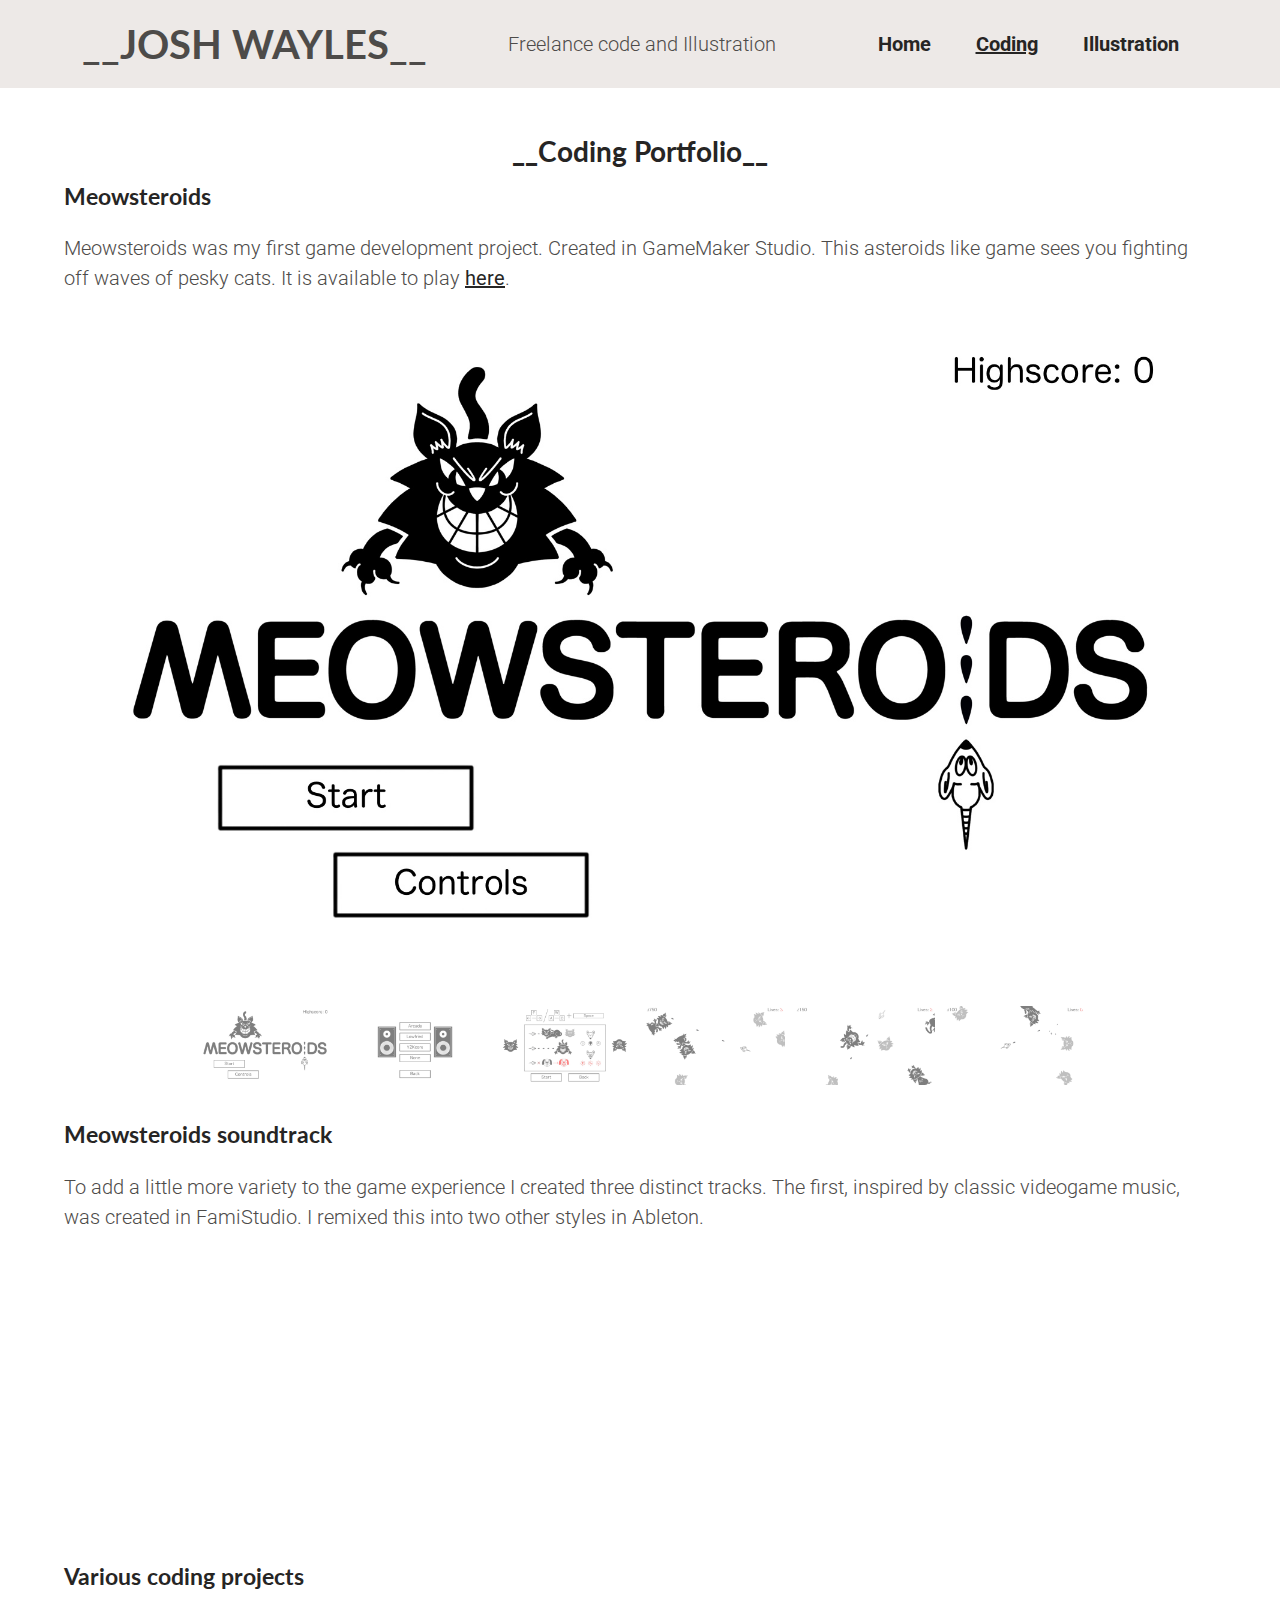
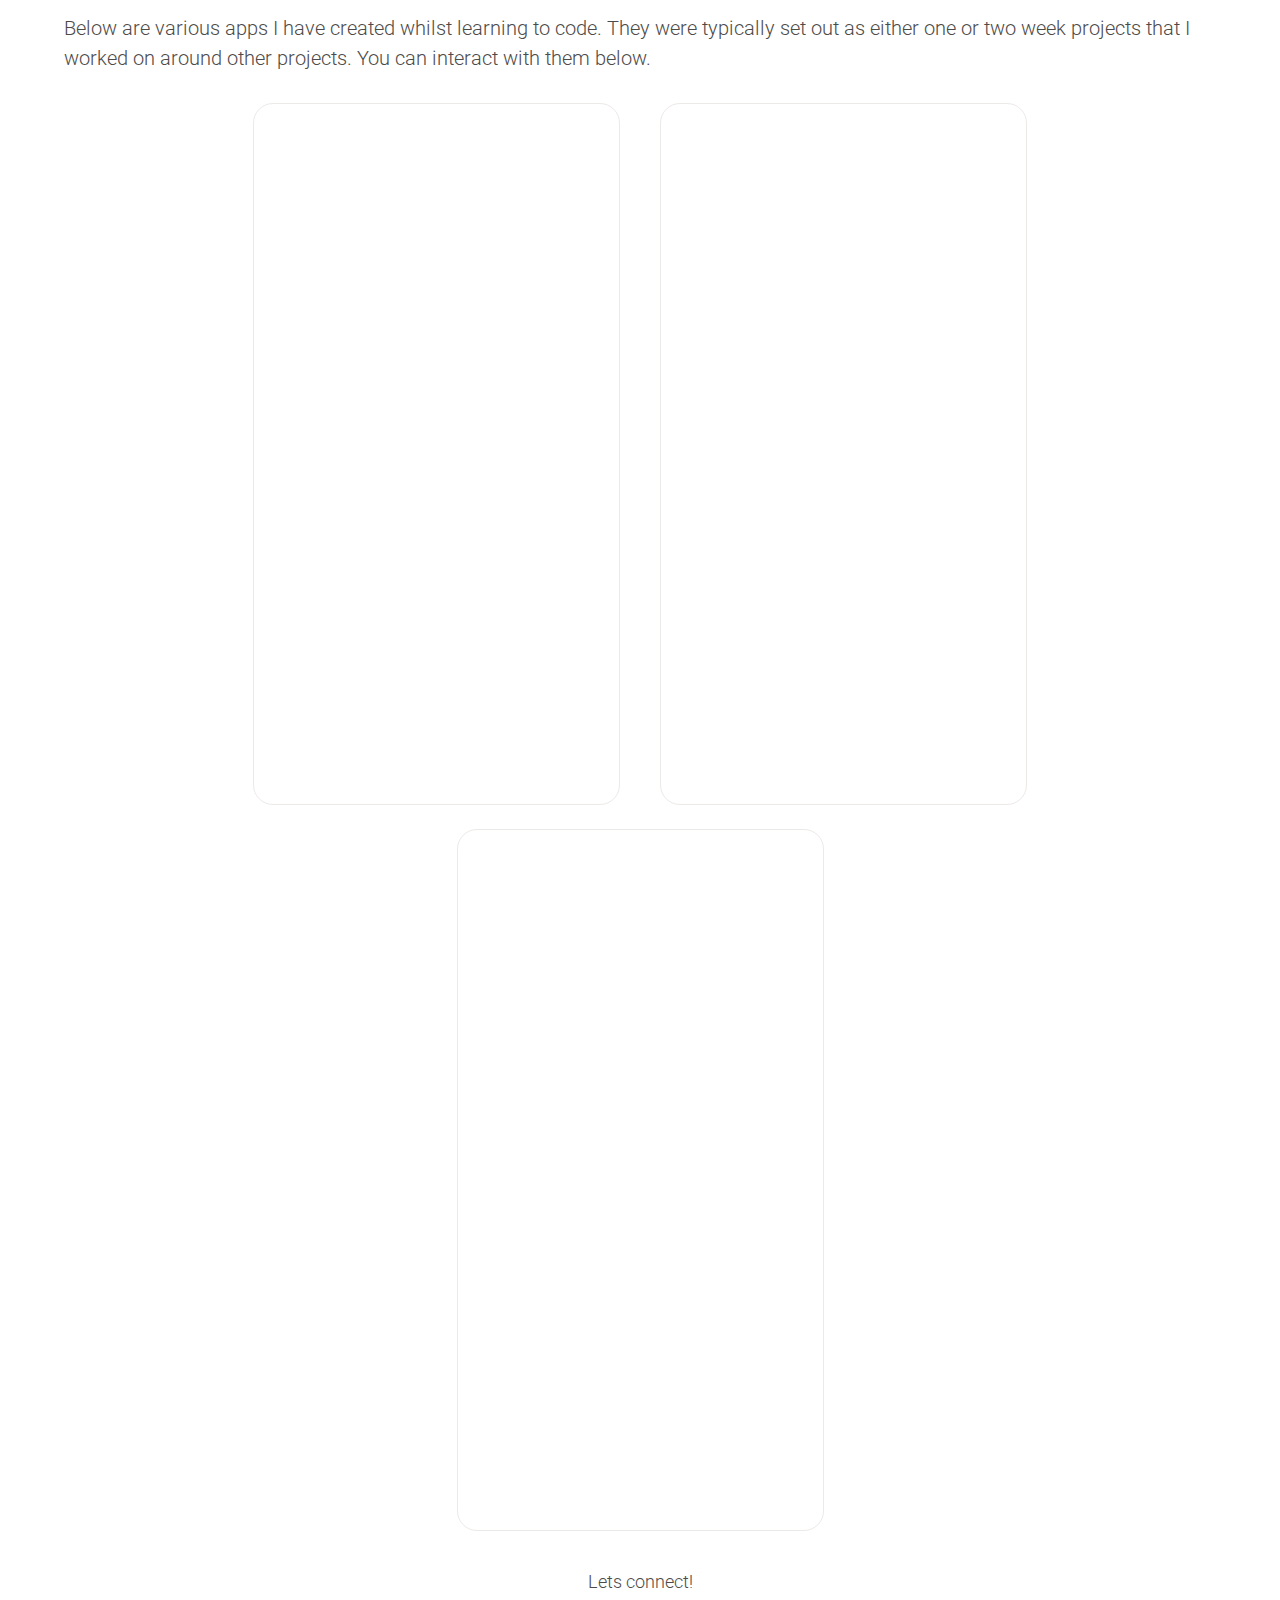
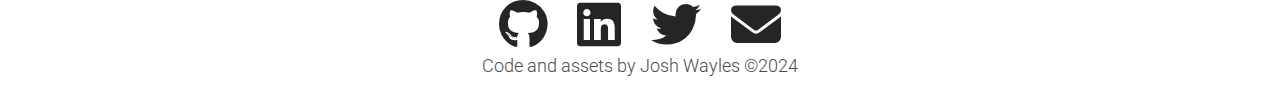
==== coding.html @ 70efe6f8 "Update coding.html" ====
<!DOCTYPE html>
<html lang="en">

<head>

    <meta name="author" content="Josh Wayles" />
    <meta charset="UTF-8" />
    <meta name="viewport" content="width=device-width, initial-scale=1.0" />
    <meta name="description" content="Freelance illustrator and coder Josh Wayles' coding portfolio">
    <meta name="keywords" content="Website, Portfolio, Games, Illustration">
    <link rel="stylesheet" href="src/style.css" />
    <title>Josh Wayles</title>

    <meta property="og:title" content="Josh Wayles" />
    <meta property="og:image" content="images/josh_wayles_spiderman.jpg" />
    <meta property="og:description" content="Freelance code and illustration" />
    <meta property="og:url" content="https://joshwayles.github.io." />
    <meta property="og:image:width" content="400" />
    <meta property="og:image:height" content="400" />
    <meta property="og:type" content="website" />

    <!-- Google fonts Lato-->
    <link rel="preconnect" href="https://fonts.googleapis.com">
    <link rel="preconnect" href="https://fonts.gstatic.com" crossorigin>
    <link href="https://fonts.googleapis.com/css2?family=Lato:wght@300;400;700&display=swap" rel="stylesheet">

    <!-- Google fonts Roboto-->
    <link rel="preconnect" href="https://fonts.googleapis.com">
    <link rel="preconnect" href="https://fonts.gstatic.com" crossorigin>
    <link
        href="https://fonts.googleapis.com/css2?family=Lato:wght@300;400;700&family=Roboto:ital,wght@0,100;0,300;0,400;0,500;0,700;0,900;1,100;1,300;1,400;1,500;1,700;1,900&display=swap"
        rel="stylesheet">

    <!-- Social Icons-->
    <link rel="stylesheet" href="https://cdnjs.cloudflare.com/ajax/libs/font-awesome/6.6.0/css/all.min.css">

</head>

<body>

    <header class="header">
        <h1 class="header__title"><a aria-label="link to home page" href="index.html">__JOSH WAYLES__</a></h1>
        <p class="header__subtitle">Freelance code and Illustration</p>

        <nav class="nav" id="nav">

            <a aria-label="link to home page" class="nav__link" href="index.html">Home</a>
            <a aria-label="link to coding portfolio" class="nav__link current-page" href="coding.html">Coding</a>
            <a aria-label="link to illustration portfolio" class="nav__link" href="illustration.html">Illustration</a>

        </nav>
    </header>

    <div class="content-spacer"></div>

    <div class="container">

        <main class="main">

            <h2 class="page__title">__Coding Portfolio__</h2>

            <div class="project">
                <h3 class="project__title">Meowsteroids</h3>
                <p class="project__body">Meowsteroids was my first game development project. Created in GameMaker
                    Studio. This asteroids like game sees you fighting off waves of pesky cats. It is available to play
                    <a class="project__link" aria-label="link to play meowsteroids"
                        href="https://gx.games/games/0licns/meowsteroids/">here</a>.
                </p>

                <img class="project__image project__image--landscape" id="meowsteroids-img"
                    src="images/meowsteroids/josh_wayles_meowsteroids_title.jpg"
                    alt="screenshots from the asteroids like game meowsteroids" loading="lazy">

                <div class="thumbnail" aria-label="thumbnails to change main image">
                    <img class="thumbnail__image thumbnail__image--3" onclick="meowImageChange(this)"
                        src="images/meowsteroids/josh_wayles_meowsteroids_title.jpg" alt="meowsteroids title page"
                        loading="lazy">
                    <img class="thumbnail__image  thumbnail__image--3" onclick="meowImageChange(this)"
                        src="images/meowsteroids/josh_wayles_meowsteroids_music.jpg" alt="meowsteroids music page"
                        loading="lazy">
                    <img class="thumbnail__image  thumbnail__image--3" onclick="meowImageChange(this)"
                        src="images/meowsteroids/josh_wayles_meowsteroids_controls.jpg" alt="meowsteroids controls page"
                        loading="lazy">
                    <img class="thumbnail__image  thumbnail__image--3" onclick="meowImageChange(this)"
                        src="images/meowsteroids/josh_wayles_meowsteroids_game1.jpg" alt="meowsteroids game screenshot 1"
                        loading="lazy">
                    <img class="thumbnail__image  thumbnail__image--3" onclick="meowImageChange(this)"
                        src="images/meowsteroids/josh_wayles_meowsteroids_game2.jpg" alt="meowsteroids game screenshot 2"
                        loading="lazy">
                    <img class="thumbnail__image  thumbnail__image--3" onclick="meowImageChange(this)"
                        src="images/meowsteroids/josh_wayles_meowsteroids_game3.jpg" alt="meowsteroids game screenshot 3"
                        loading="lazy">
                </div>
            </div>

            <div class="project">
                <h3 class="project__title">Meowsteroids soundtrack</h3>
                <p class="project__body">To add a little more variety to the game experience I created three
                    distinct tracks. The first, inspired by classic videogame music, was created in
                    FamiStudio. I remixed this into two other styles in Ableton.</p>
                <iframe class="project__music" title="music player for the meowsteroids game soundtrack"
                    style="border: 0"
                    src="https://bandcamp.com/EmbeddedPlayer/album=3588984896/size=large/bgcol=ffffff/linkcol=63b3cc/artwork=small/transparent=true/"
                    seamless loading="lazy"><a
                        href="https://joshwayles.bandcamp.com/album/meowsteroids-ost">Meowsteroids OST by Josh
                        Wayles</a></iframe>
            </div>

            <div class="project">
                <h3 class="project__title">Various coding projects</h3>
                <p class="project__body">Below are various apps I have created whilst learning to code. They were
                    typically set out as either one or two week projects that I worked on around other projects. You can
                    interact with them below.</p>
            </div>
            <div class="frame-display">
                <iframe title="html blackjack app" class="frame-display__frame"
                    src="https://josh-wayles-blackjack-app.netlify.app" loading="lazy"></iframe>
                <iframe title="html boardgame utility app" class="frame-display__frame"
                    src="https://josh-wayles-dice-pal.netlify.app" loading="lazy"></iframe>
                <iframe title="html counting app" class="frame-display__frame"
                    src="https://josh-wayles-counter-app.netlify.app" loading="lazy"></iframe>
            </div>

        </main>

    </div>

    <footer class="footer">

        <p class="footer__text">Lets connect!</p>

        <div class="social-icons">
            <a aria-label="link to github" class="social-icons__link" href="https://github.com/JoshWayles"><i
                    role="presentation" class="fa-brands fa-github"></i></a>
            <a aria-label="link to linkedin" class="social-icons__link"
                href="https://www.linkedin.com/in/josh-wayles-0a90531ba/"><i role="presentation"
                    class="fa-brands fa-linkedin"></i></a>
            <a aria-label="link to twitter" class="social-icons__link" href="https://x.com/JoshWaylesGames"><i
                    role="presentation" class="fa-brands fa-twitter"></i></a>
            <a aria-label="link to contact form" class="social-icons__link"
                href="https://forms.gle/ByCnt6z9Kf9VAMFk9"><i role="presentation" class="fa-solid fa-envelope"></i></a>
        </div>

        <p class="footer__text">Code and assets by Josh Wayles &#169;2024</p>

    </footer>

    <script src="src/script.js"></script>

</body>

</html>
---- src/style.css ----
/*===GENERAL===*/

:root {
    --dark-text: #262524;
    --light-text: #4d4b49;
    --light-block: #ede9e7;
    --accent: #76b0c9;
}

body {
    box-sizing: border-box;
    background-color: #fff;
    font-family: "Roboto", sans-serif;
    margin: 0;
    font-size: 14px;
    color: var(--dark-text);
}

header {
    width: 100%;
    background: var(--light-block);
    text-align: center;
    position: fixed;
    top: 0;
    padding: 0.5em 0;
    z-index: 999;
}

nav {
    padding: 0.5em 0 0.5em;
}

footer {
    width: 100%;
    text-align: center;
    padding: 0.8em 0 0.8em;
}

img {
    display: block;
    border-radius: 1em;
    margin: 0;
    width: 100%;
}

iframe {
    margin: 0;
    padding: 0;
}

.container {
    margin: 0 auto;
    padding: 0;
    width: 90%;
    max-width: 1240px;
}

.content-spacer {
    width: 100%;
    height: 6em;
}

#about-me {
    scroll-margin-top: 7em;
}

@media (min-width: 850px) {

    body {
        font-size: 16px;
    }

    header {
        display: flex;
        justify-content: space-evenly;
        align-items: center;
        padding: 1em 0;
    }

    nav {
        padding: 0;
    }
}

@media (min-width: 1050px) {
    body {
        font-size: 20px;
    }
}

/*===GENERAL TYPOGRAPHY===*/

h1,
h2,
h3,
p,
a {
    margin: 0;
    padding: 0;
}

h1,
h2,
h3 {
    font-family: "Lato", sans-serif;
    font-weight: 700;
}

h1 {
    font-size: 1.5em;
    color: var(--dark-text);
    margin: 0.05em 0;
}

h2 {
    font-size: 1.4em;
}

p {
    color: var(--light-text);
    font-weight: 300;
}

a {
    color: var(--light-text);
    text-decoration: none;
}

.header__subtitle {
    font-weight: 300;
}

.footer__text {
    font-size: 0.9em;
    margin-bottom: 0.3em;
}

.social-icons__link {
    color: var(--dark-text);
    font-size: 2.5em;
    padding: 0.25em;
}

.social-icons__link:hover,
.social-icons__link:focus {
    color: var(--accent);
}

.nav__link {
    color: var(--dark-text);
    margin: 0 1em;
    text-decoration: none;
    font-weight: 700;
}

.nav__link:hover,
.nav__link:focus {
    color: var(--accent);
    text-decoration: underline;
}

.current-page {
    color: var(--dark-text);
    text-decoration: underline;
}

.current-page:hover,
.current-page:focus {
    color: var(--dark-text);
    cursor: default;
}

.header__subtitle {
    display: none;
}

@media (min-width: 850px) {
    h1 {
        font-size: 2em;
        margin: 0;
    }

    .header__subtitle {
        display: block;
    }
}

/*Page specific type*/

.page__title {
    text-align: center;
    padding: 0.5em;
}

.card-text__title {
    margin-bottom: 0.25em;
}

.card-text__body,
.project__body {
    line-height: 1.5;
}

.project__title {
    margin-bottom: 1em;
}

.project__body {
    margin-bottom: 1.5em;
}

.project__link {
    color: var(--dark-text);
    text-decoration: underline;
    font-weight: 400;
}

/*===HOME PAGE LAYOUT===*/

.card-display {
    display: flex;
    flex-direction: column;
    border-bottom: 1px solid var(--dark-text);
    margin: 1.2em 0 1.5em;
}

.card {
    display: flex;
    align-items: center;
    border: 2px solid var(--dark-text);
    border-radius: 1em;
    padding: 1em;
    margin-bottom: 1.5em;
}

.card__image {
    order: -1;
    width: 65px;
    height: 65px;
    margin-right: 1em;
    border-radius: 0.5em;
}

.card-text__title {
    margin-bottom: 0.25em;
}

.card__desktop-image {
    display: none;
}

@media (min-width: 400px) {
    .card__image {
        height: 100px;
        width: 100px;
    }
}

@media (min-width: 850px) {
    .card-display {
        flex-direction: row;
        justify-content: space-evenly;
    }

    .card {
        flex-direction: column;
        width: 25%;
    }

    .card:hover,
    .card:focus {
        box-shadow: -0.5rem 0.5rem var(--accent);
    }

    .card__image {
        width: 165px;
        height: 165px;
        margin: 0 auto 0.5em;
    }

    .card__desktop-image {
        margin: 1em auto 0;
        display: block;
    }

    .card-text {
        height: 200px;
        border-bottom: 1px solid var(--light-text);
    }

    .card-text__title {
        margin: 0.25em 0;
    }
}

@media (min-width: 1050px) {
    .card-text {
        height: 240px;
    }

}

.card:active {
    box-shadow: -0.3rem 0.3rem var(--accent);
    position: relative;
    top: 0.2em;
    left: -0.2em;
}

/*===PROJECT GENERAL LAYOUT===*/

.project {
    display: flex;
    flex-direction: column;
}

.project--border-bottom {
    margin-bottom: 1.5em;
    border-bottom: 1px solid var(--light-text);
}

.project__image {
    margin-bottom: 1.5em;
}

/*===ILLUSTRATION LAYOUT===*/

.project__image--multi {
    display: flex;
    flex-wrap: wrap;
    justify-content: space-evenly;
}

.project__image--portrait {
    margin-bottom: 1.5em;
    min-width: 250px;
}

.thumbnail {
    display: flex;
    flex-wrap: wrap;
    justify-content: center;
    margin-bottom: 1.5em;
}

.thumbnail__image {
    opacity: 50%;
    border-radius: 1em;
    margin: 5px;
}

.thumbnail__image--2 {
    width: 35%;
    max-width: 200px;
}

.thumbnail__image--3 {
    width: 25%;
    max-width: 140px;
    border-radius: 0.5em;
}

.thumbnail__image:hover,
.thumbnail__image:focus {
    opacity: 100%;
    border: 2px solid var(--accent);
    margin: 3px;
}

@media (min-width:800px) {
    .project--flex-reverse {
        flex-direction: row;
        align-items: center;
    }

    .project__image--recent {
        width: 65%;
        margin-left: 1em;
    }

    .project__image--about {
        width: 40%;
        order: -1;
        margin-right: 1.5em;
    }

    .project__image--portrait {
        width: 45%;
    }
}

/*===CODING LAYOUT===*/

.project__music {
    display: block;
    border: none;
    height: 270px;
    width: 100%;
    margin-bottom: 1.5em;
}

.frame-display {
    display: flex;
    flex-wrap: wrap;
    justify-content: center;
}

.frame-display__frame {
    border: 1px solid var(--light-block);
    border-radius: 1em;
    height: 700px;
    width: 100%;
    margin: 0 1em 1.2em;
}

@media (min-width: 400px) {
    .frame-display__frame {
        width: 365px;
    }
}

@media (min-width:850px) {
    .project__music {
        margin: 0 auto 1.5em;
        width: 700px;
    }
}
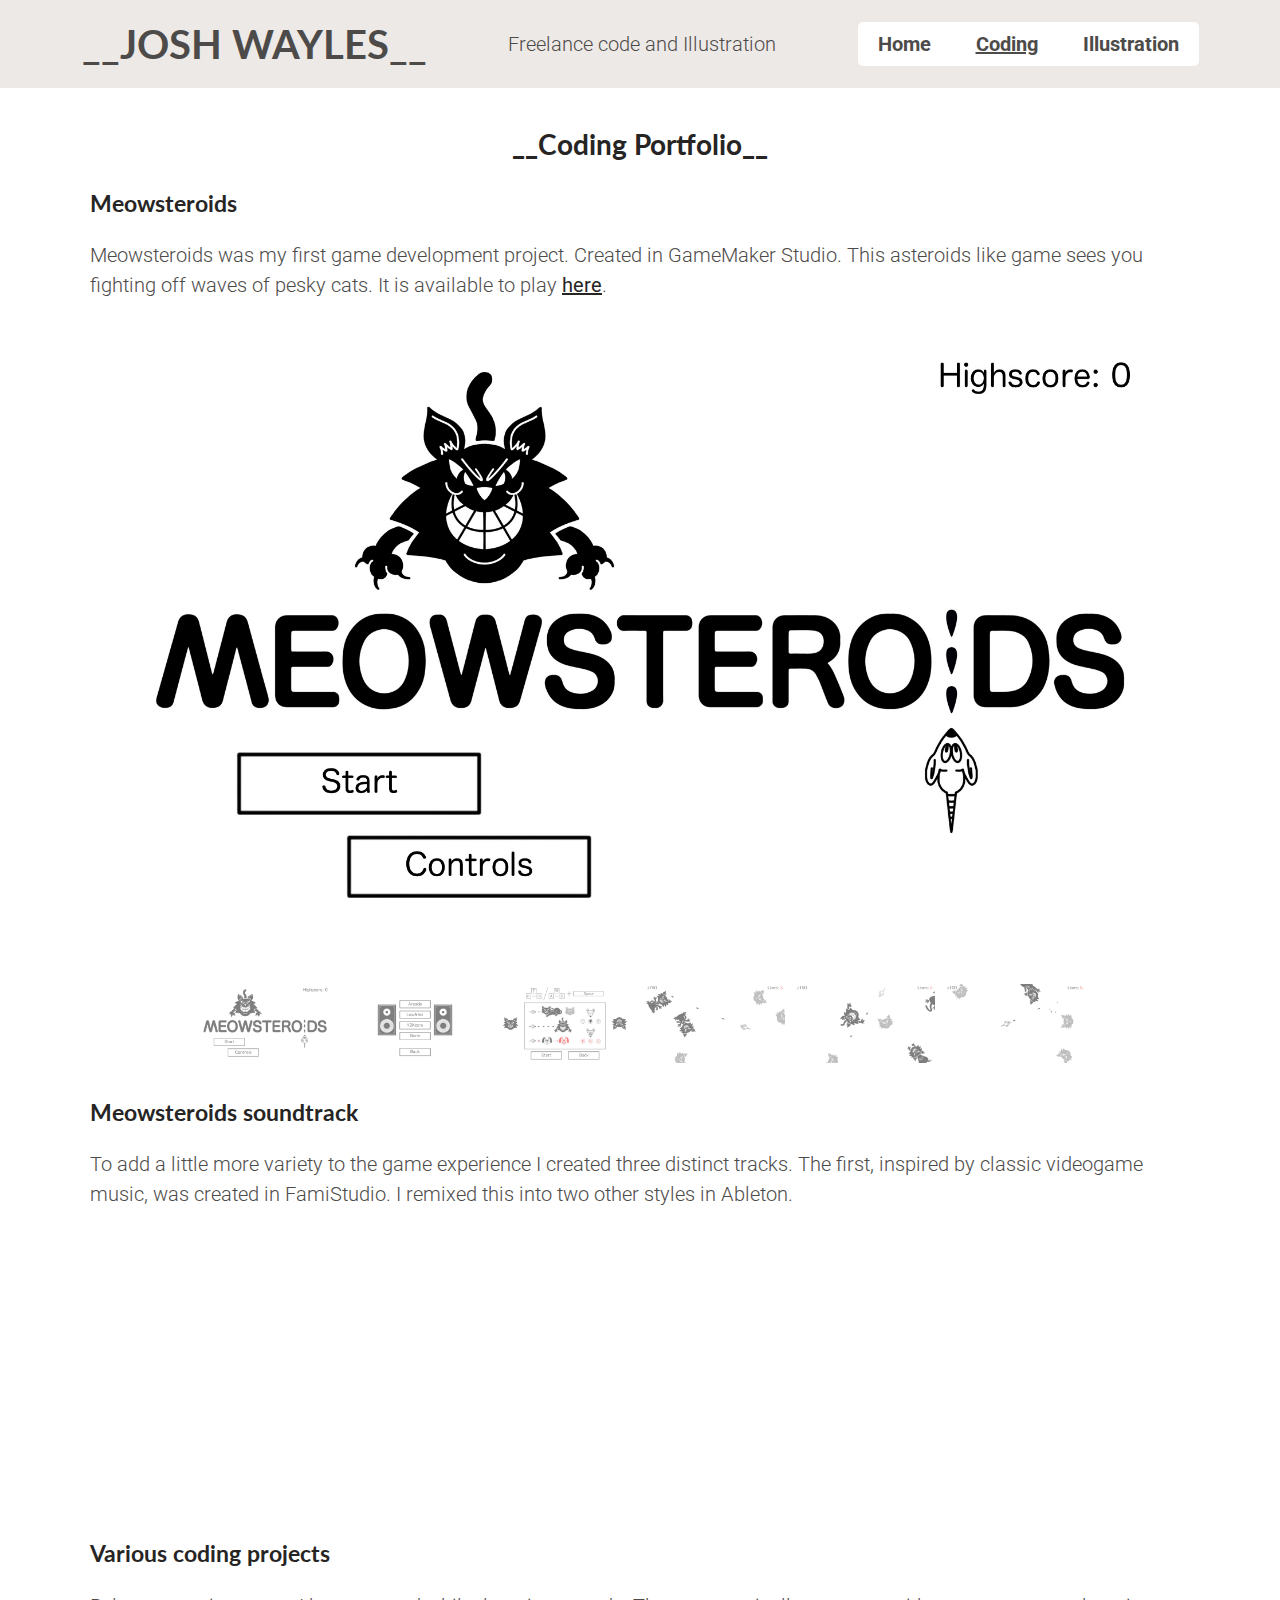
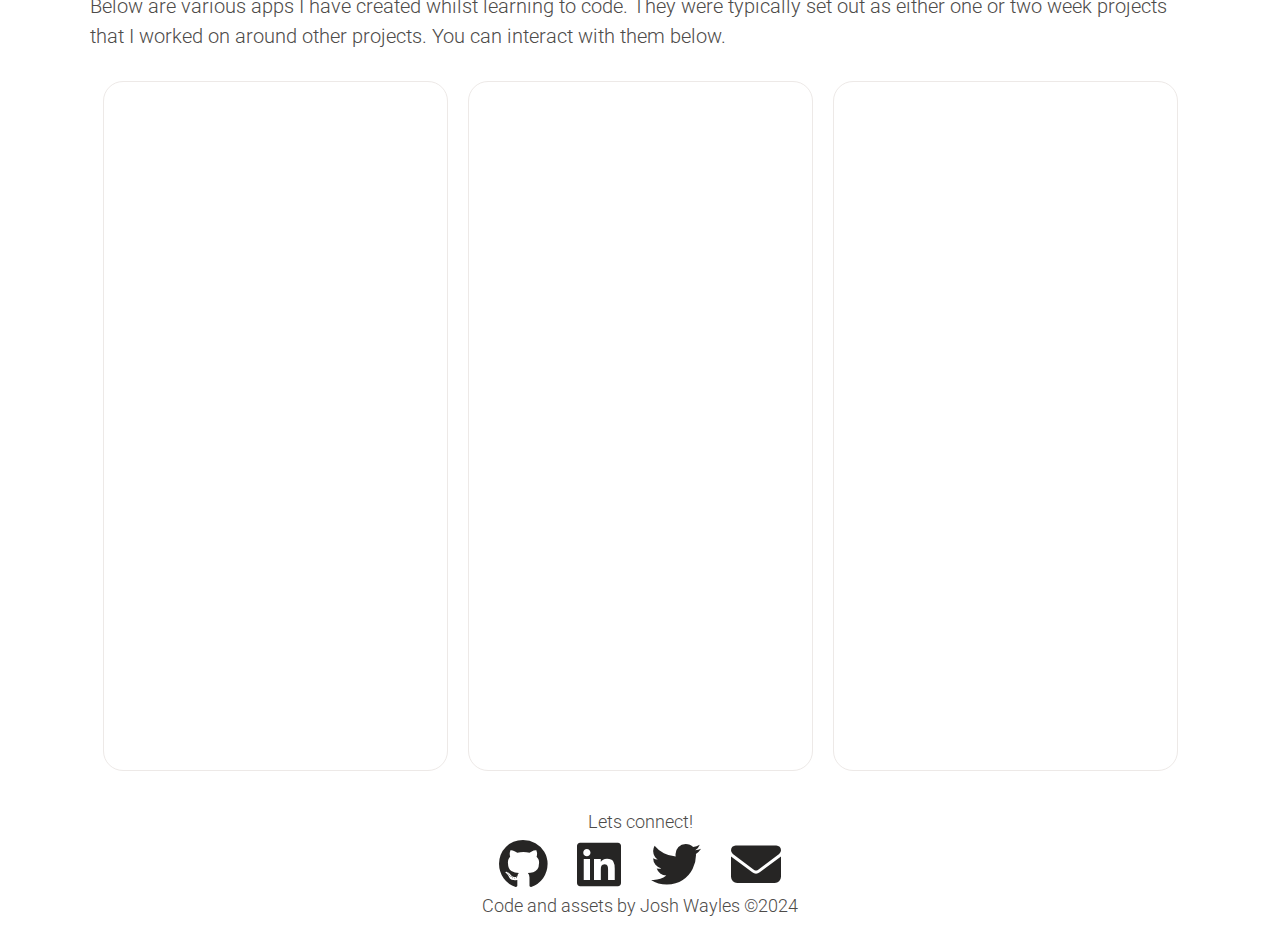
==== commit 47d06a1e: "Re ordering HTML and style updates" ====
--- a/coding.html
+++ b/coding.html
@@ -53,9 +53,9 @@
 
     <div class="content-spacer"></div>
 
-    <div class="container">
+    <main class="main">
 
-        <main class="main">
+        <div class="container">
 
             <h2 class="page__title">__Coding Portfolio__</h2>
 
@@ -82,14 +82,14 @@
                         src="images/meowsteroids/josh_wayles_meowsteroids_controls.jpg" alt="meowsteroids controls page"
                         loading="lazy">
                     <img class="thumbnail__image  thumbnail__image--3" onclick="meowImageChange(this)"
-                        src="images/meowsteroids/josh_wayles_meowsteroids_game1.jpg" alt="meowsteroids game screenshot 1"
-                        loading="lazy">
+                        src="images/meowsteroids/josh_wayles_meowsteroids_game1.jpg"
+                        alt="meowsteroids game screenshot 1" loading="lazy">
                     <img class="thumbnail__image  thumbnail__image--3" onclick="meowImageChange(this)"
-                        src="images/meowsteroids/josh_wayles_meowsteroids_game2.jpg" alt="meowsteroids game screenshot 2"
-                        loading="lazy">
+                        src="images/meowsteroids/josh_wayles_meowsteroids_game2.jpg"
+                        alt="meowsteroids game screenshot 2" loading="lazy">
                     <img class="thumbnail__image  thumbnail__image--3" onclick="meowImageChange(this)"
-                        src="images/meowsteroids/josh_wayles_meowsteroids_game3.jpg" alt="meowsteroids game screenshot 3"
-                        loading="lazy">
+                        src="images/meowsteroids/josh_wayles_meowsteroids_game3.jpg"
+                        alt="meowsteroids game screenshot 3" loading="lazy">
                 </div>
             </div>
 
@@ -121,9 +121,9 @@
                     src="https://josh-wayles-counter-app.netlify.app" loading="lazy"></iframe>
             </div>
 
-        </main>
+        </div>
 
-    </div>
+    </main>
 
     <footer class="footer">
 
--- a/src/style.css
+++ b/src/style.css
@@ -7,8 +7,11 @@
     --accent: #76b0c9;
 }
 
+* {
+    box-sizing: border-box;
+}
+
 body {
-    box-sizing: border-box;
     background-color: #fff;
     font-family: "Roboto", sans-serif;
     margin: 0;
@@ -52,16 +55,16 @@
     margin: 0 auto;
     padding: 0;
     width: 90%;
-    max-width: 1240px;
+    max-width: 1100px;
 }
 
 .content-spacer {
     width: 100%;
-    height: 6em;
+    height: 4.95em;
 }
 
 #about-me {
-    scroll-margin-top: 7em;
+    scroll-margin-top: 6.65em;
 }
 
 @media (min-width: 850px) {
@@ -78,7 +81,13 @@
     }
 
     nav {
-        padding: 0;
+        background-color: #fff;
+        border-radius: 0.25em;
+    }
+
+    .content-spacer {
+        width: 100%;
+        height: 4.25em;
     }
 }
 
@@ -104,11 +113,11 @@
 h3 {
     font-family: "Lato", sans-serif;
     font-weight: 700;
+    color: var(--dark-text);
 }
 
 h1 {
     font-size: 1.5em;
-    color: var(--dark-text);
     margin: 0.05em 0;
 }
 
@@ -183,13 +192,17 @@
     .header__subtitle {
         display: block;
     }
+
+    .nav__link {
+        color: var(--light-text);
+    }
 }
 
 /*Page specific type*/
 
 .page__title {
     text-align: center;
-    padding: 0.5em;
+    margin: 1.5em 0 1em;
 }
 
 .card-text__title {
@@ -215,22 +228,67 @@
     font-weight: 400;
 }
 
+/*Setting h1 back to dark*/
+
+.header__title--link {
+    color: var(--dark-text);
+}
+
 /*===HOME PAGE LAYOUT===*/
 
 .card-display {
     display: flex;
     flex-direction: column;
     border-bottom: 1px solid var(--dark-text);
-    margin: 1.2em 0 1.5em;
+    margin: 2em 0 1.5em;
+    padding-bottom: 0.5em;
 }
 
 .card {
+    position: relative;
     display: flex;
     align-items: center;
     border: 2px solid var(--dark-text);
     border-radius: 1em;
     padding: 1em;
     margin-bottom: 1.5em;
+}
+
+/*card animation*/
+
+@keyframes card-in {
+    0% {
+        left: 8em;
+    }
+
+    100% {
+        left: 0;
+    }
+}
+
+@-webkit-keyframes card-in {
+    0% {
+        left: 8em;
+    }
+
+    100% {
+        left: 0;
+    }
+}
+
+.card-one {
+    animation-name: card-in;
+    animation-duration: 1s;
+}
+
+.card-two {
+    animation-name: card-in;
+    animation-duration: 1.5s;
+}
+
+.card-three {
+    animation-name: card-in;
+    animation-duration: 2s;
 }
 
 .card__image {
@@ -264,7 +322,7 @@
 
     .card {
         flex-direction: column;
-        width: 25%;
+        width: 30%;
     }
 
     .card:hover,
@@ -363,8 +421,7 @@
 .thumbnail__image:hover,
 .thumbnail__image:focus {
     opacity: 100%;
-    border: 2px solid var(--accent);
-    margin: 3px;
+    border: 1px solid var(--accent);
 }
 
 @media (min-width:800px) {
@@ -408,14 +465,15 @@
 .frame-display__frame {
     border: 1px solid var(--light-block);
     border-radius: 1em;
-    height: 700px;
-    width: 100%;
-    margin: 0 1em 1.2em;
+    height: 690px;
+    width: 100%;
+    margin: 0 0 1.2em;
 }
 
 @media (min-width: 400px) {
     .frame-display__frame {
-        width: 365px;
+        width: 345px;
+        margin: 0 0.5em 1.2em;
     }
 }
 
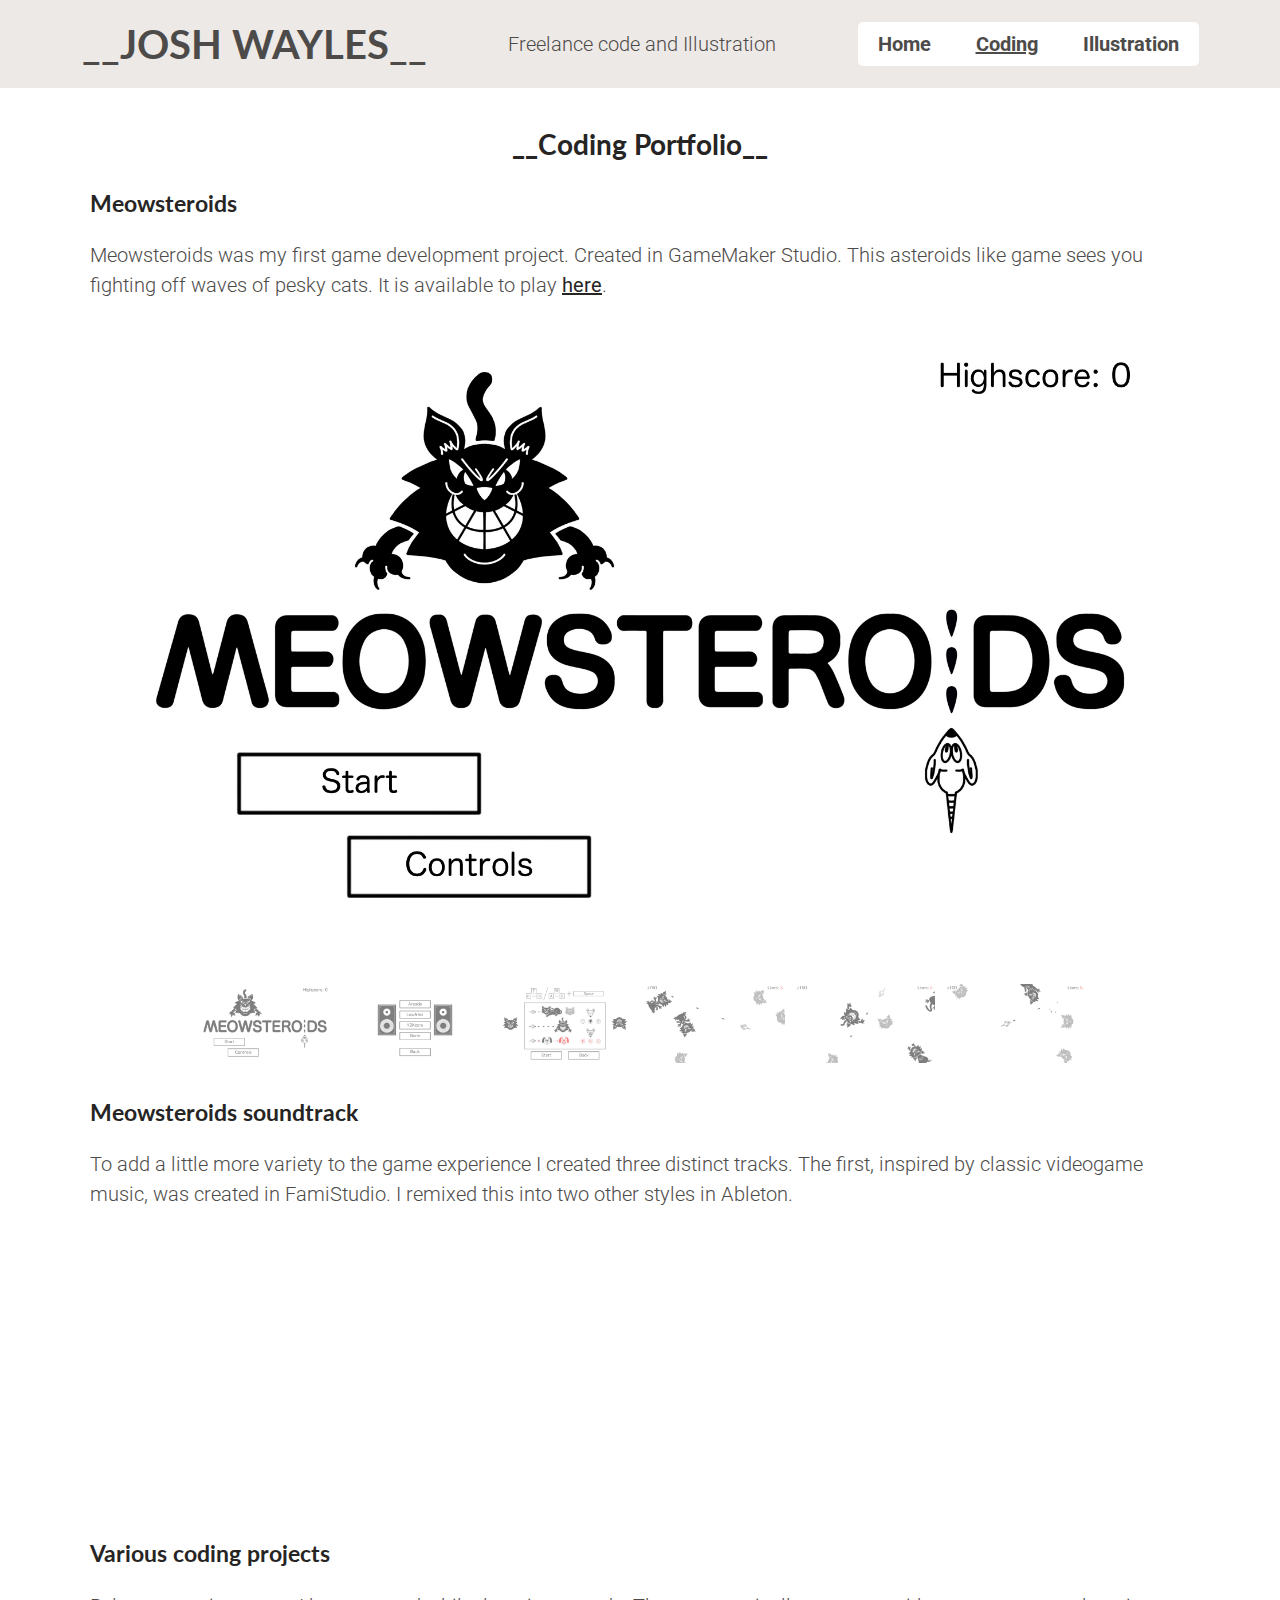
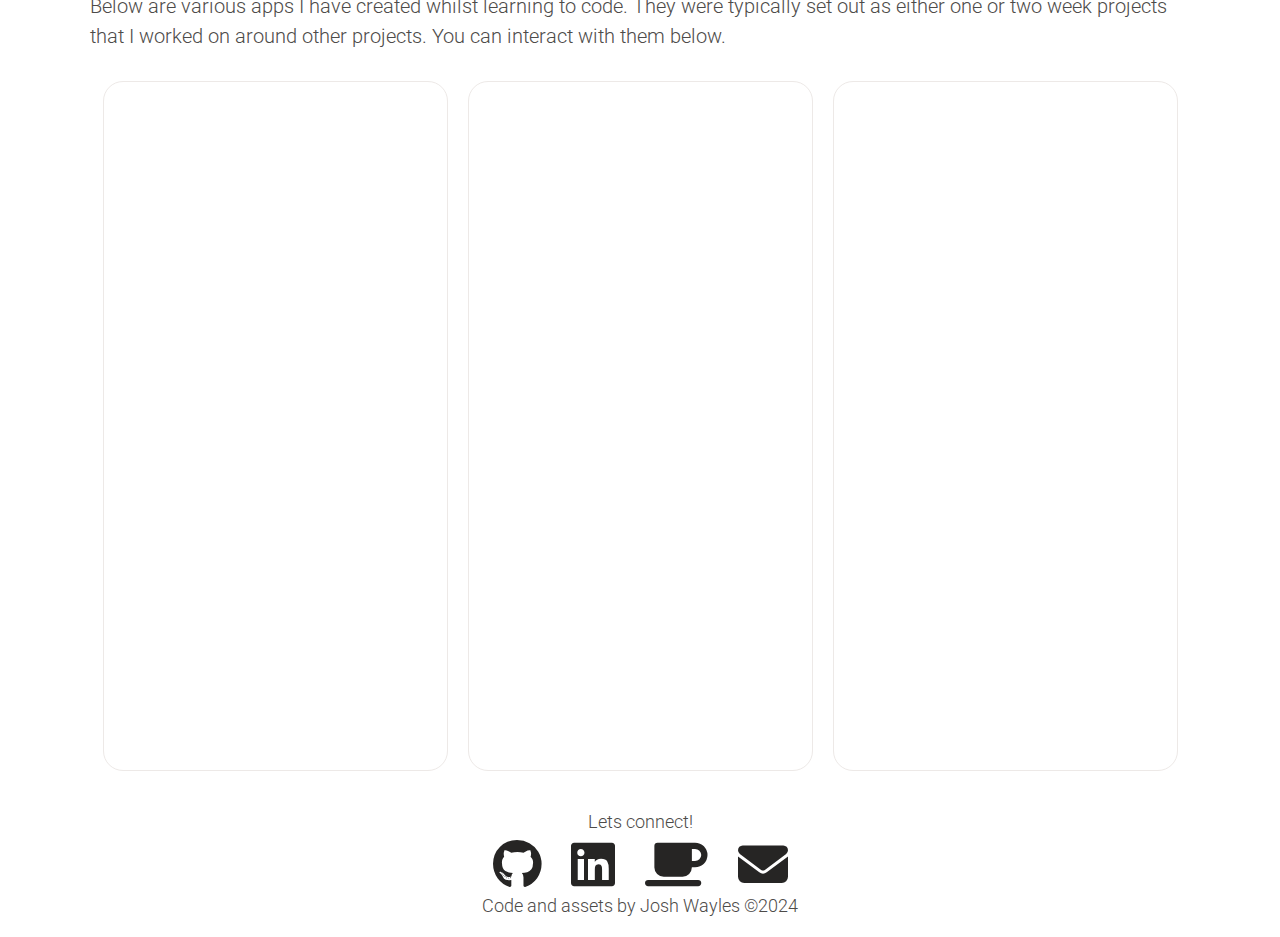
==== commit 9e4f3475: "Footer social icons edit" ====
--- a/coding.html
+++ b/coding.html
@@ -133,10 +133,10 @@
             <a aria-label="link to github" class="social-icons__link" href="https://github.com/JoshWayles"><i
                     role="presentation" class="fa-brands fa-github"></i></a>
             <a aria-label="link to linkedin" class="social-icons__link"
-                href="https://www.linkedin.com/in/josh-wayles-0a90531ba/"><i role="presentation"
+                href="https://www.linkedin.com/in/josh-wayles-0a90521ba/"><i role="presentation"
                     class="fa-brands fa-linkedin"></i></a>
-            <a aria-label="link to twitter" class="social-icons__link" href="https://x.com/JoshWaylesGames"><i
-                    role="presentation" class="fa-brands fa-twitter"></i></a>
+            <a aria-label="link to kofi" class="social-icons__link" href="https://ko-fi.com/joshwayles"><i
+                    role="presentation" class="fa-solid fa-mug-saucer"></i></a>
             <a aria-label="link to contact form" class="social-icons__link"
                 href="https://forms.gle/ByCnt6z9Kf9VAMFk9"><i role="presentation" class="fa-solid fa-envelope"></i></a>
         </div>
--- a/src/style.css
+++ b/src/style.css
@@ -317,7 +317,7 @@
 @media (min-width: 850px) {
     .card-display {
         flex-direction: row;
-        justify-content: space-evenly;
+        justify-content: space-between;
     }
 
     .card {
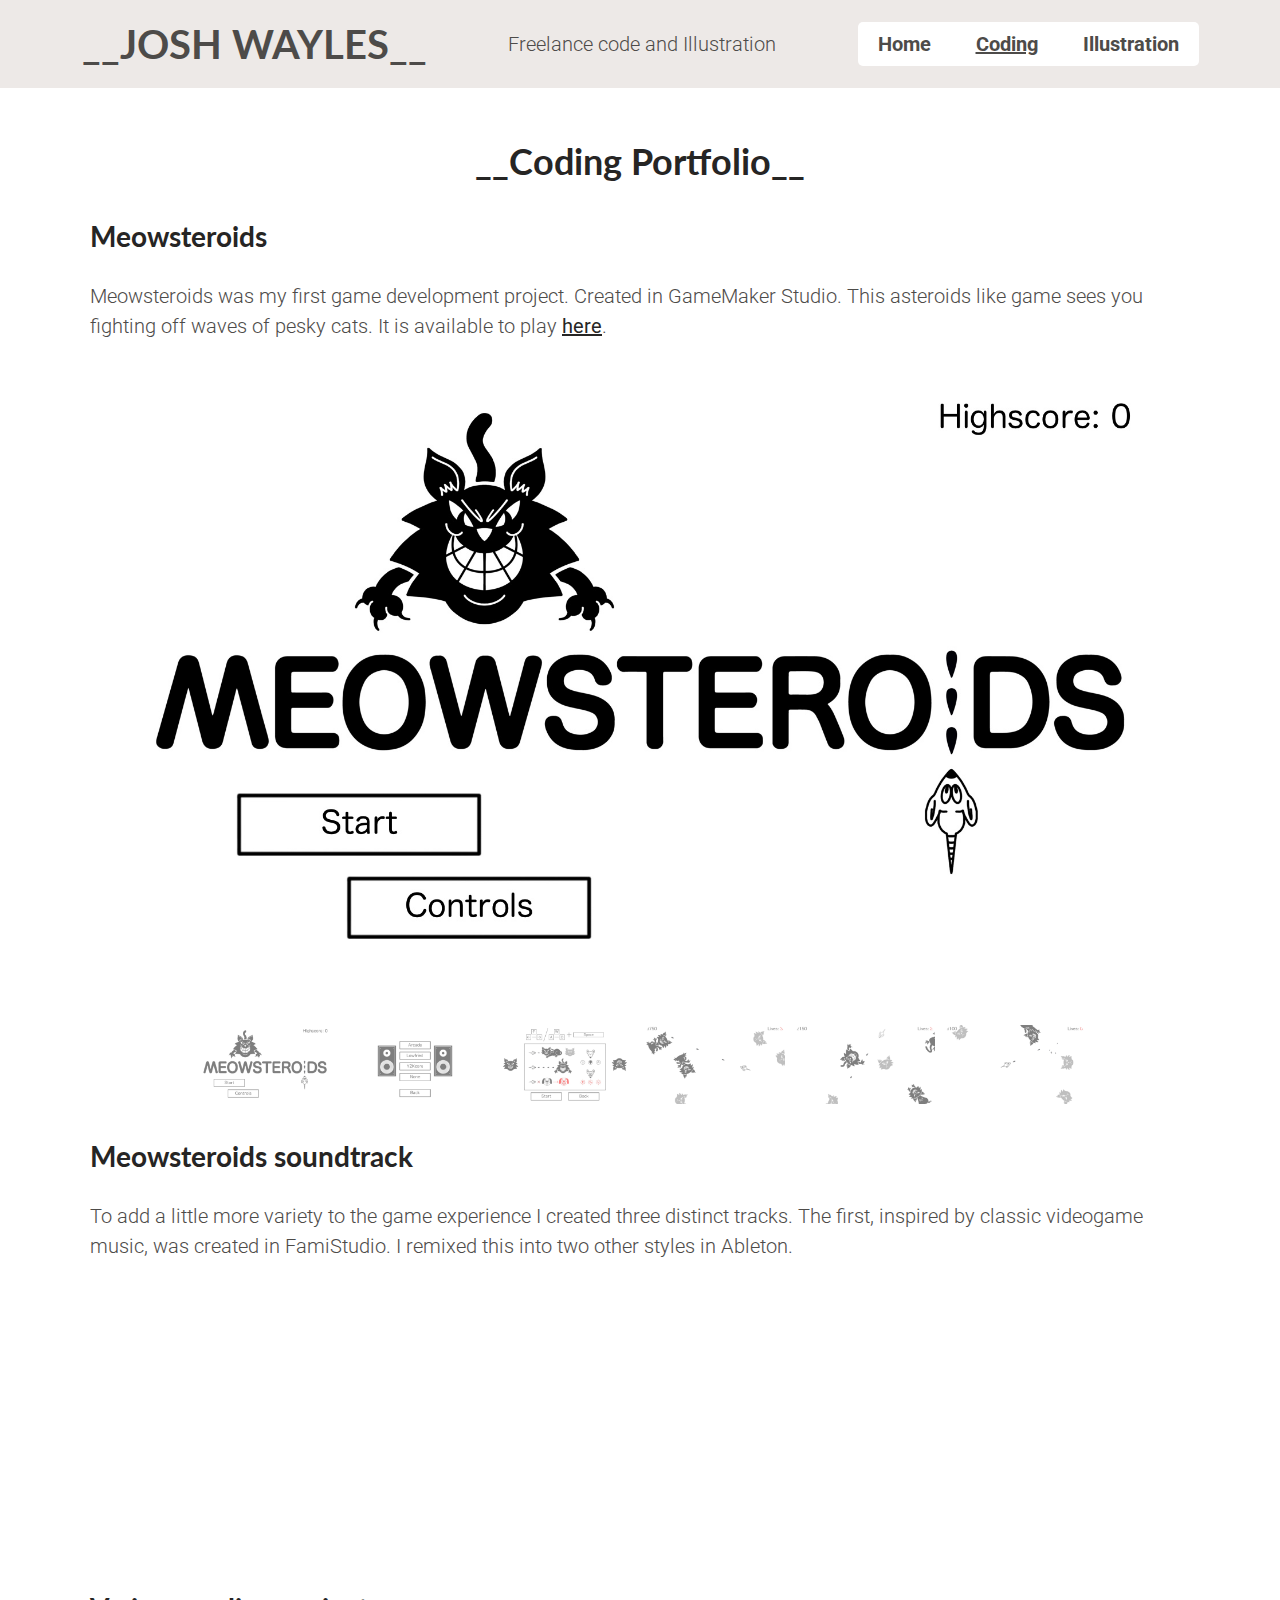
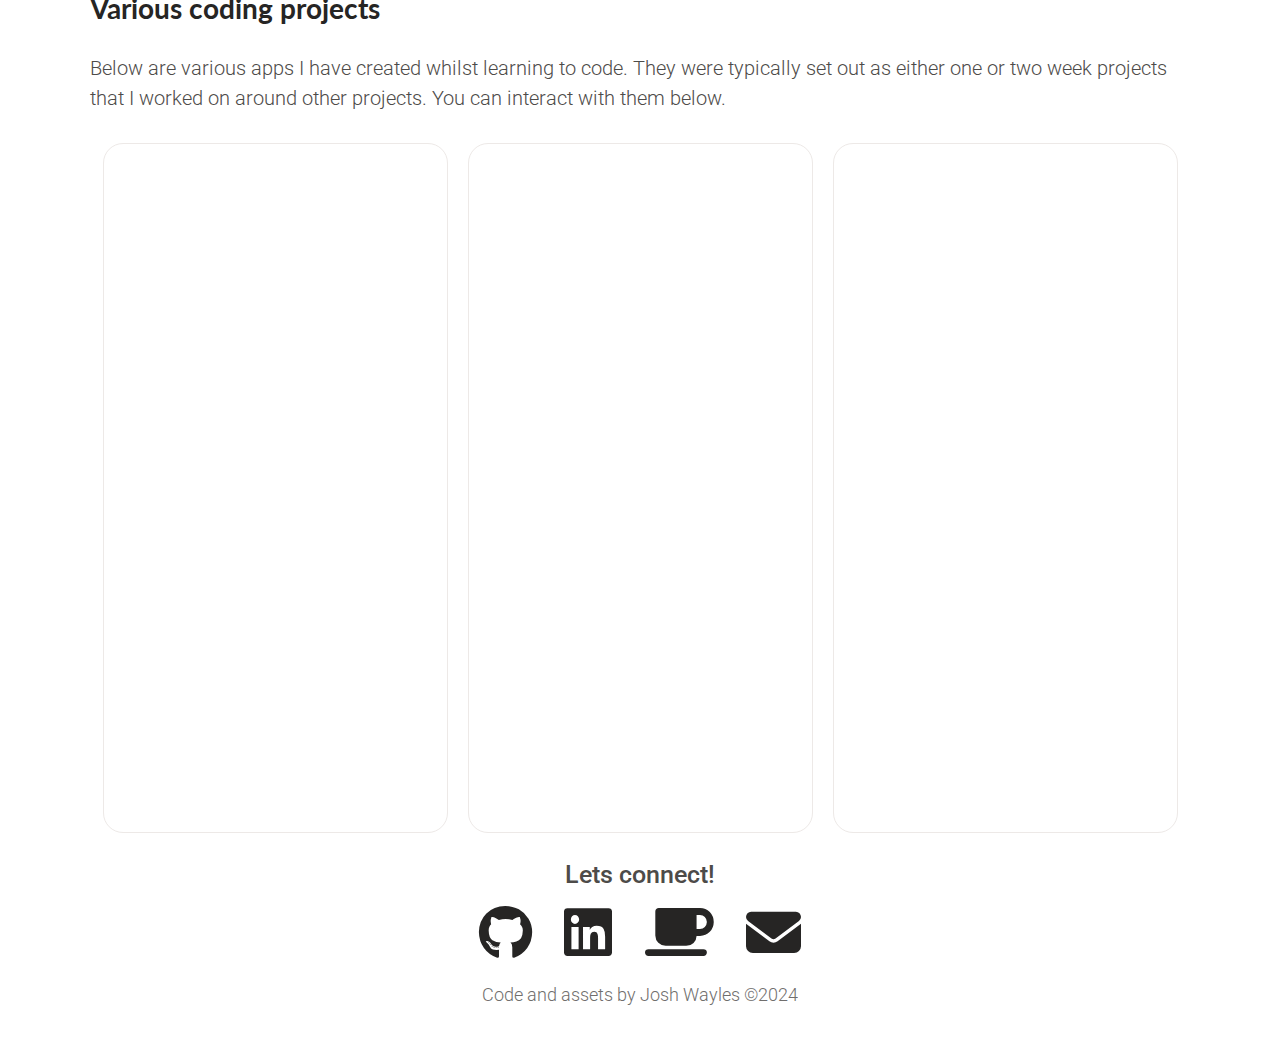
==== commit 7c43ce5a: "Improvements to visual hierarchy" ====
--- a/coding.html
+++ b/coding.html
@@ -8,7 +8,6 @@
     <meta name="viewport" content="width=device-width, initial-scale=1.0" />
     <meta name="description" content="Freelance illustrator and coder Josh Wayles' coding portfolio">
     <meta name="keywords" content="Website, Portfolio, Games, Illustration">
-    <link rel="stylesheet" href="src/style.css" />
     <title>Josh Wayles</title>
 
     <meta property="og:title" content="Josh Wayles" />
@@ -19,20 +18,23 @@
     <meta property="og:image:height" content="400" />
     <meta property="og:type" content="website" />
 
-    <!-- Google fonts Lato-->
+    <!--Google fonts Lato-->
     <link rel="preconnect" href="https://fonts.googleapis.com">
     <link rel="preconnect" href="https://fonts.gstatic.com" crossorigin>
     <link href="https://fonts.googleapis.com/css2?family=Lato:wght@300;400;700&display=swap" rel="stylesheet">
 
-    <!-- Google fonts Roboto-->
+    <!--Google fonts Roboto-->
     <link rel="preconnect" href="https://fonts.googleapis.com">
     <link rel="preconnect" href="https://fonts.gstatic.com" crossorigin>
     <link
         href="https://fonts.googleapis.com/css2?family=Lato:wght@300;400;700&family=Roboto:ital,wght@0,100;0,300;0,400;0,500;0,700;0,900;1,100;1,300;1,400;1,500;1,700;1,900&display=swap"
         rel="stylesheet">
 
-    <!-- Social Icons-->
+    <!--Social Icons-->
     <link rel="stylesheet" href="https://cdnjs.cloudflare.com/ajax/libs/font-awesome/6.6.0/css/all.min.css">
+
+    <!--CSS-->
+    <link rel="stylesheet" href="src/style.css" />
 
 </head>
 
@@ -141,7 +143,7 @@
                 href="https://forms.gle/ByCnt6z9Kf9VAMFk9"><i role="presentation" class="fa-solid fa-envelope"></i></a>
         </div>
 
-        <p class="footer__text">Code and assets by Josh Wayles &#169;2024</p>
+        <p class="footer__tm-text">Code and assets by Josh Wayles &#169;2024</p>
 
     </footer>
 
--- a/src/style.css
+++ b/src/style.css
@@ -125,6 +125,10 @@
     font-size: 1.4em;
 }
 
+h3 {
+    font-size: 1.4em;
+}
+
 p {
     color: var(--light-text);
     font-weight: 300;
@@ -140,13 +144,20 @@
 }
 
 .footer__text {
+    font-size: 1.25em;
+    font-weight: 500;
+    margin:-0.5em 0 0.5em;
+}
+
+.footer__tm-text{
     font-size: 0.9em;
-    margin-bottom: 0.3em;
+    opacity: 0.8;
+    margin: 1em
 }
 
 .social-icons__link {
     color: var(--dark-text);
-    font-size: 2.5em;
+    font-size: 2.75em;
     padding: 0.25em;
 }
 
@@ -201,6 +212,7 @@
 /*Page specific type*/
 
 .page__title {
+    font-size: 1.8em;
     text-align: center;
     margin: 1.5em 0 1em;
 }
@@ -347,7 +359,7 @@
     }
 
     .card-text__title {
-        margin: 0.25em 0;
+        margin: 0.4em 0;
     }
 }
 
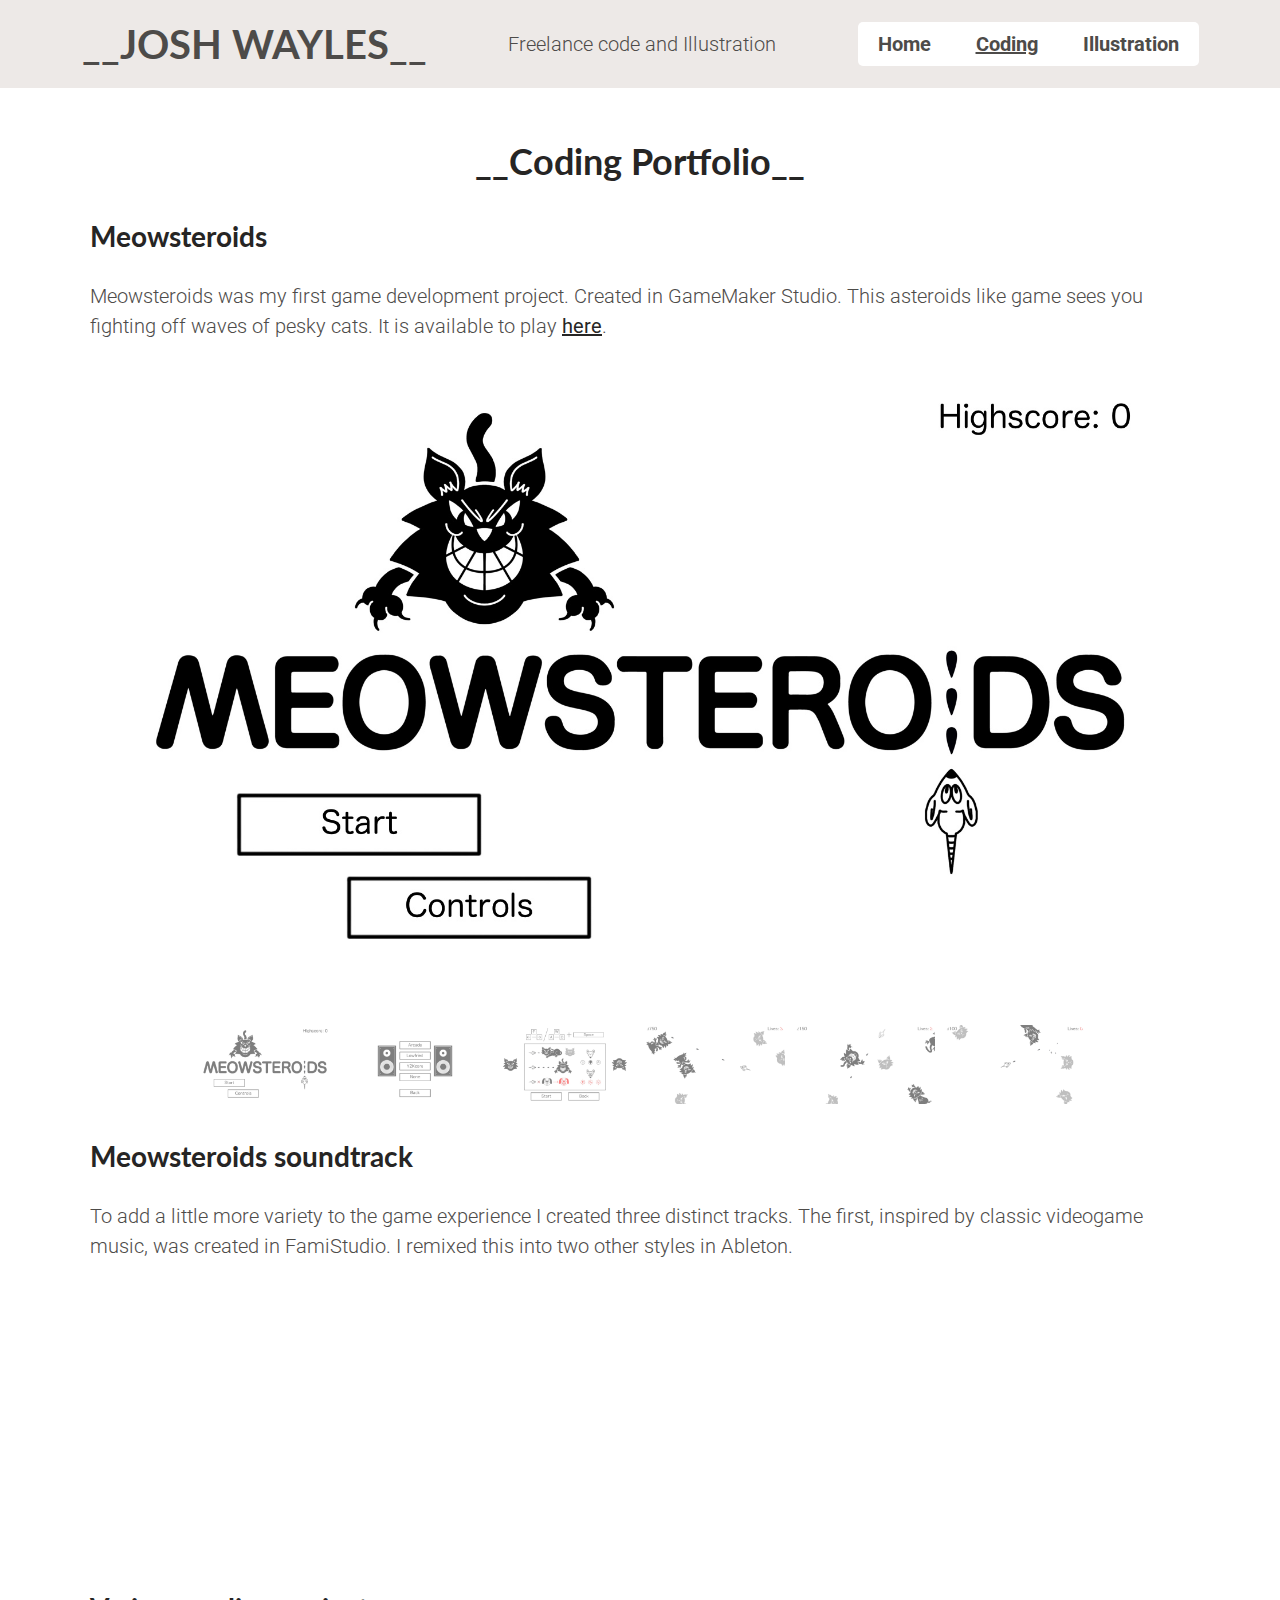
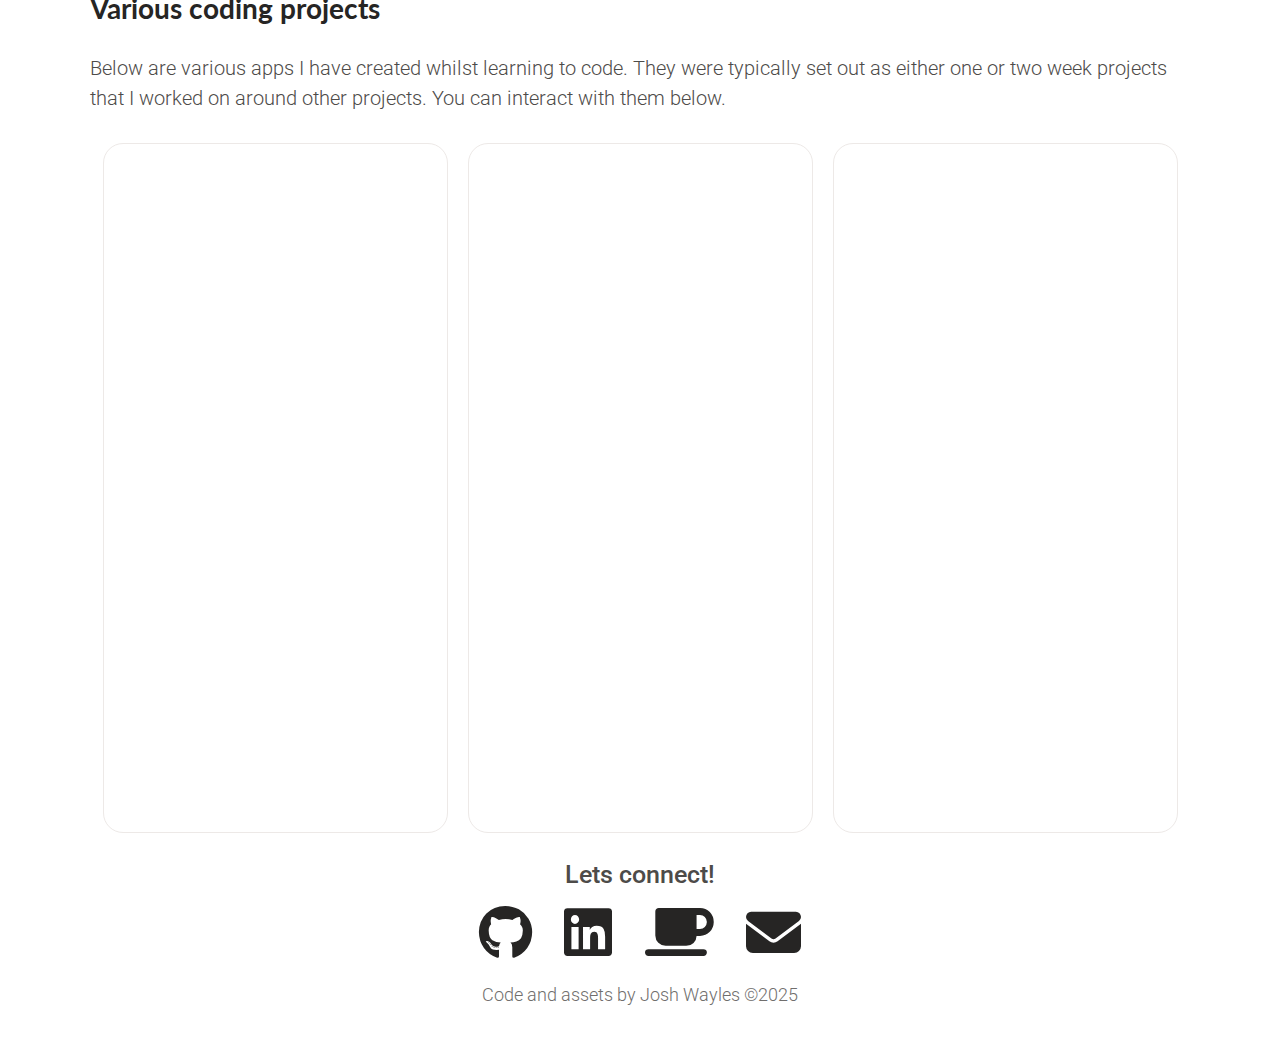
==== commit dafcd621: "Footer update" ====
--- a/coding.html
+++ b/coding.html
@@ -143,7 +143,7 @@
                 href="https://forms.gle/ByCnt6z9Kf9VAMFk9"><i role="presentation" class="fa-solid fa-envelope"></i></a>
         </div>
 
-        <p class="footer__tm-text">Code and assets by Josh Wayles &#169;2024</p>
+        <p class="footer__tm-text">Code and assets by Josh Wayles &#169;2025</p>
 
     </footer>
 
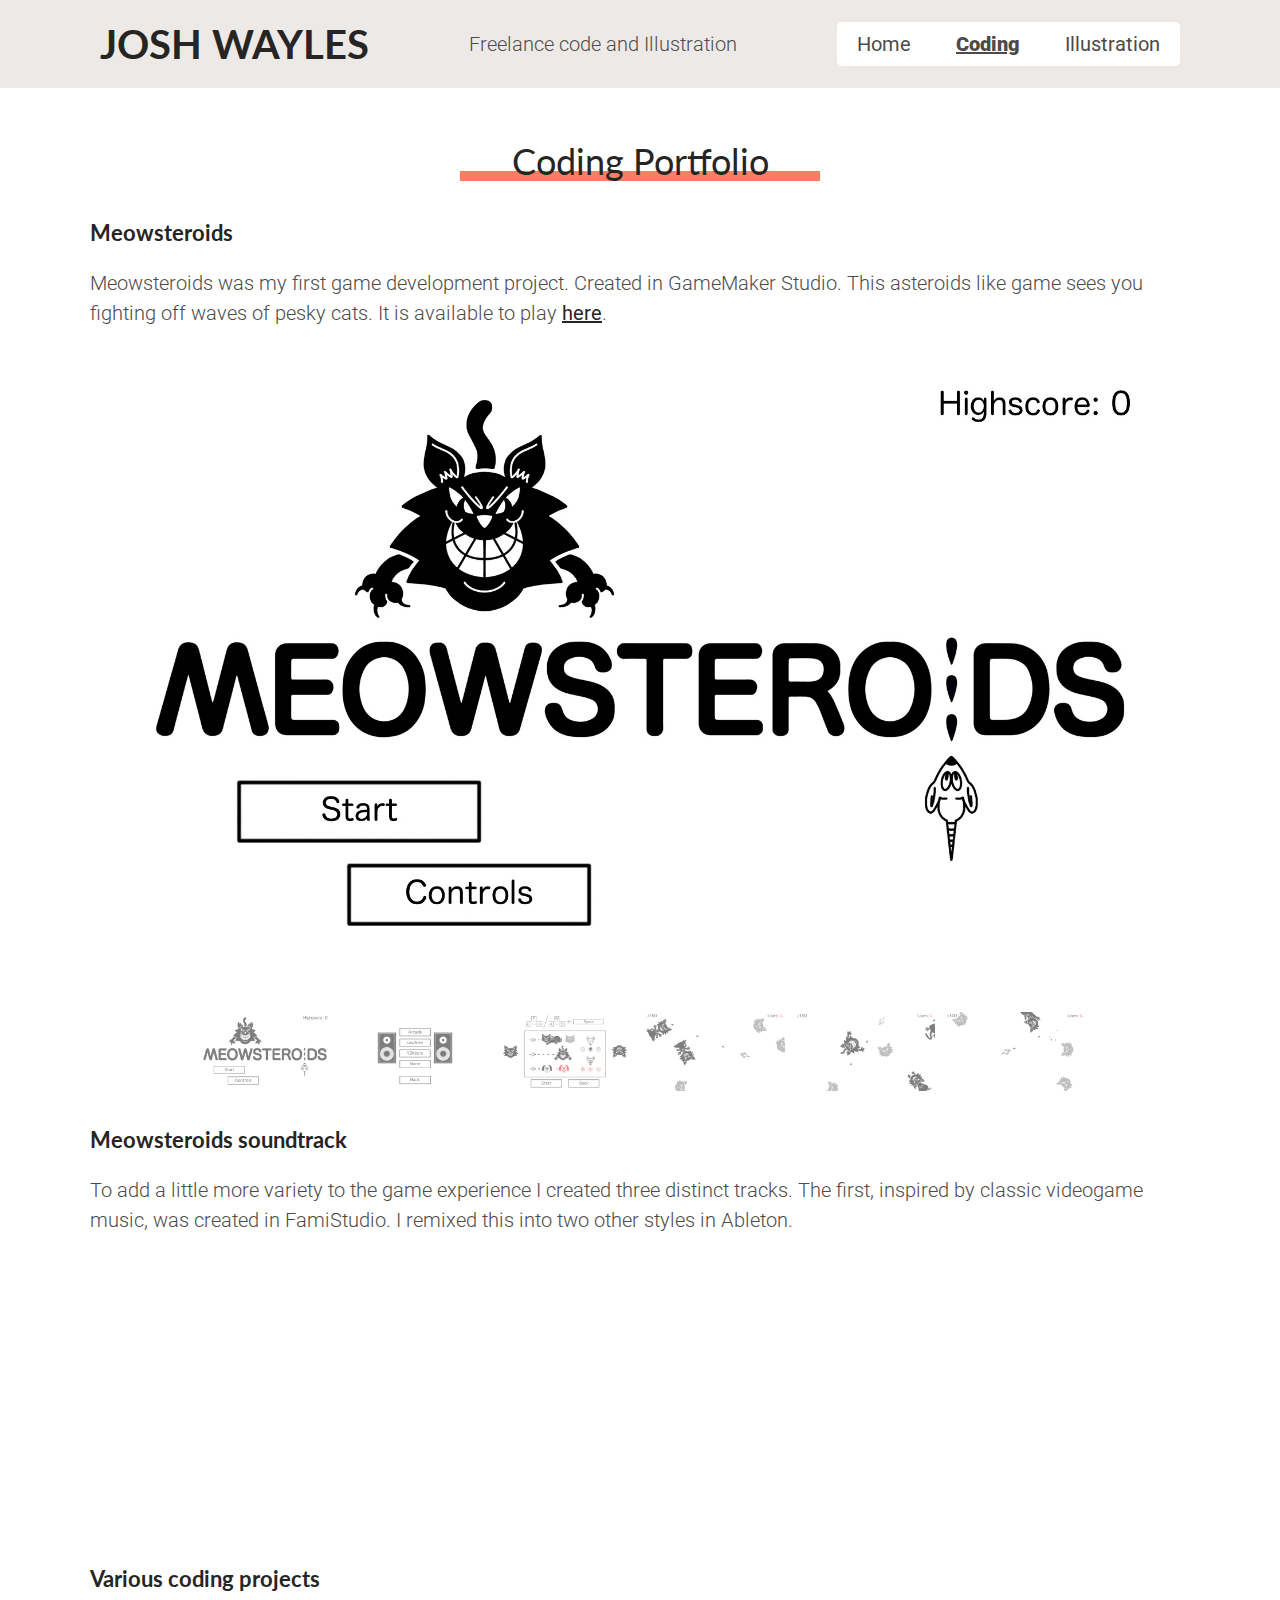
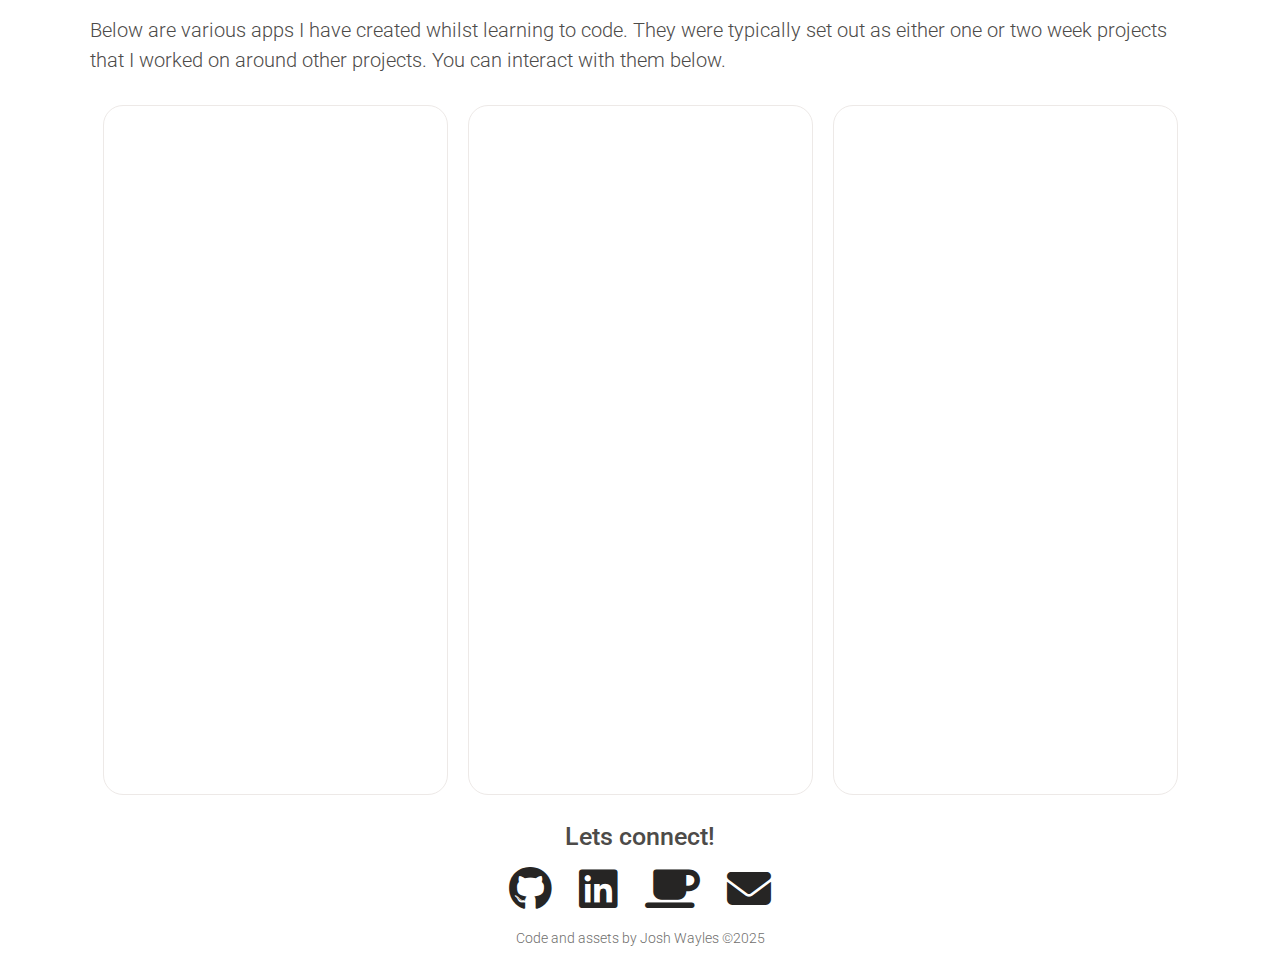
==== commit 59dbf83f: "Style edits" ====
--- a/coding.html
+++ b/coding.html
@@ -41,7 +41,7 @@
 <body>
 
     <header class="header">
-        <h1 class="header__title"><a aria-label="link to home page" href="index.html">__JOSH WAYLES__</a></h1>
+        <h1 class="header__title"><a class="header__title--link" aria-label="link to home page" href="index.html">JOSH WAYLES</a></h1>
         <p class="header__subtitle">Freelance code and Illustration</p>
 
         <nav class="nav" id="nav">
@@ -59,7 +59,7 @@
 
         <div class="container">
 
-            <h2 class="page__title">__Coding Portfolio__</h2>
+            <h2 class="page__title">Coding Portfolio</h2>
 
             <div class="project">
                 <h3 class="project__title">Meowsteroids</h3>
--- a/src/style.css
+++ b/src/style.css
@@ -4,7 +4,7 @@
     --dark-text: #262524;
     --light-text: #4d4b49;
     --light-block: #ede9e7;
-    --accent: #76b0c9;
+    --accent: #FF7E63;
 }
 
 * {
@@ -117,16 +117,16 @@
 }
 
 h1 {
-    font-size: 1.5em;
+    font-size: 1.85rem;
     margin: 0.05em 0;
 }
 
 h2 {
-    font-size: 1.4em;
+    font-size: 1.4rem;
 }
 
 h3 {
-    font-size: 1.4em;
+    font-size: 1.4rem;
 }
 
 p {
@@ -150,14 +150,14 @@
 }
 
 .footer__tm-text{
-    font-size: 0.9em;
+    font-size: 0.9rem;
     opacity: 0.8;
     margin: 1em
 }
 
 .social-icons__link {
     color: var(--dark-text);
-    font-size: 2.75em;
+    font-size: 2.75rem;
     padding: 0.25em;
 }
 
@@ -170,7 +170,7 @@
     color: var(--dark-text);
     margin: 0 1em;
     text-decoration: none;
-    font-weight: 700;
+    font-weight: 400;
 }
 
 .nav__link:hover,
@@ -182,6 +182,7 @@
 .current-page {
     color: var(--dark-text);
     text-decoration: underline;
+    font-weight: 900;
 }
 
 .current-page:hover,
@@ -215,11 +216,36 @@
     font-size: 1.8em;
     text-align: center;
     margin: 1.5em 0 1em;
+    position: relative;
+    font-weight: 400;
+}
+
+.page__title::before {
+    content: '';
+    height: 10px;
+    width: 10em;
+    background-color: var(--accent);
+    position: absolute;
+    transform: translate(-50%);
+    left: 50%;
+    margin-top: 0.9em;
+    z-index: -1;
 }
 
 .card-text__title {
     margin-bottom: 0.25em;
-}
+    position: relative;
+}
+
+/* .card-text__title::before {
+    position: absolute;
+    content: '';
+    width: 6em;
+    height: 0.4em;
+    background-color: var(--accent);
+    z-index: -1;
+    margin: 0.85em 0;
+} */
 
 .card-text__body,
 .project__body {
@@ -244,6 +270,10 @@
 
 .header__title--link {
     color: var(--dark-text);
+}
+
+.header__title--link:hover, .header__title--link:focus {
+    color: var(--accent)
 }
 
 /*===HOME PAGE LAYOUT===*/
@@ -433,7 +463,7 @@
 .thumbnail__image:hover,
 .thumbnail__image:focus {
     opacity: 100%;
-    border: 1px solid var(--accent);
+    outline: 2px solid var(--accent);
 }
 
 @media (min-width:800px) {
